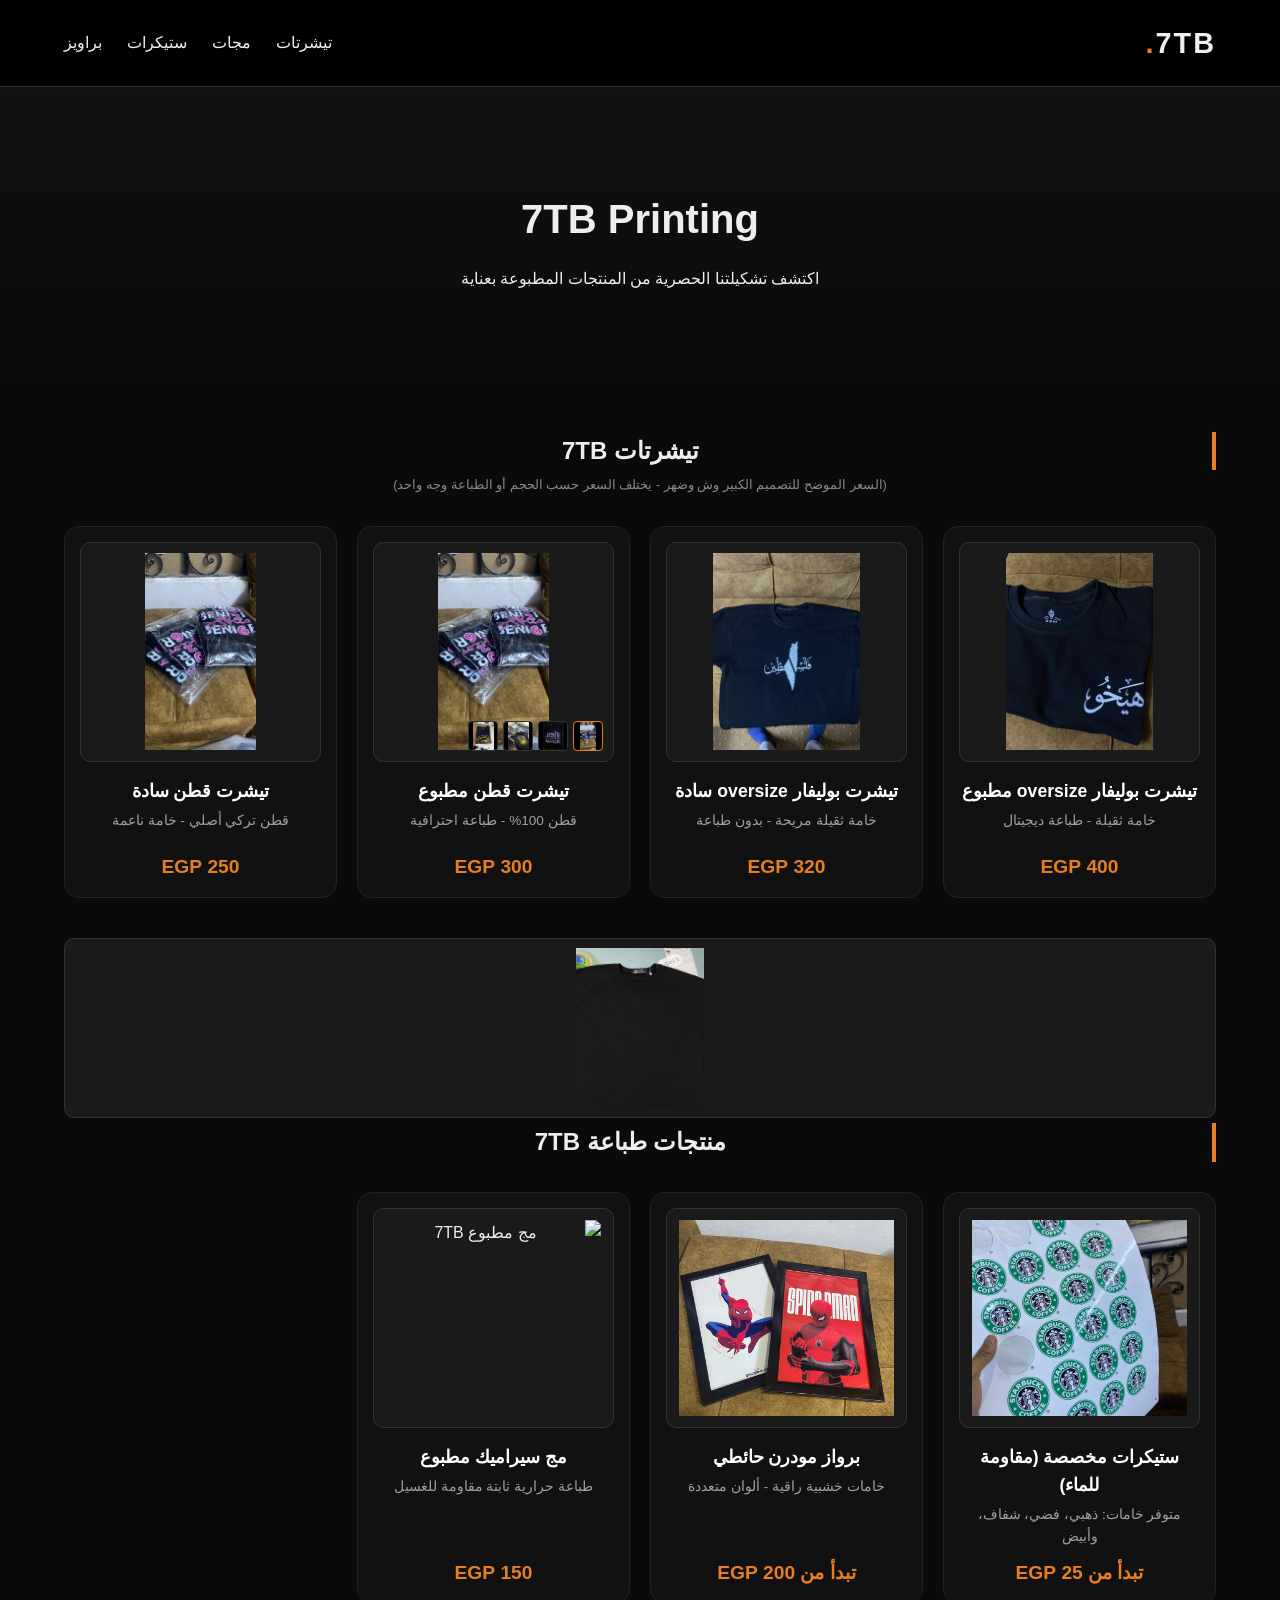
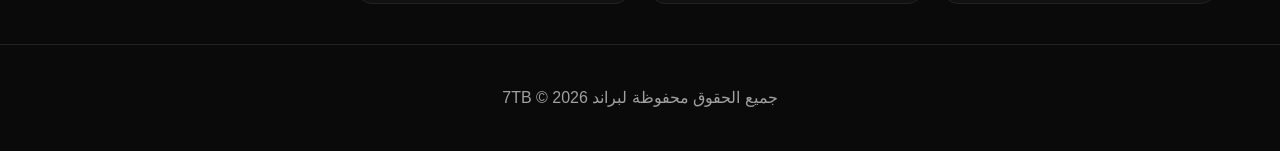
==== index.html @ 965ba831 "add coton" ====
<!DOCTYPE html>
<html lang="ar" dir="rtl">

<head>
    <meta charset="UTF-8">
    <meta name="viewport" content="width=device-width, initial-scale=1.0">
    <title>متجر 7TB | الصفحة الرئيسية</title>
    <link rel="stylesheet" href="style.css">
    <style>
      
        .products-grid {
            display: grid;
            grid-template-columns: repeat(auto-fill, minmax(250px, 1fr));
            gap: 20px;
            margin-bottom: 40px;
        }

        .product-card {
            background: #111;
            border-radius: 15px;
            padding: 15px;
            border: 1px solid #222;
            text-align: center;
            display: flex;
            flex-direction: column;
            justify-content: space-between;
            box-sizing: border-box;
            transition: transform 0.3s ease;
        }

        .product-card:hover {
            transform: translateY(-5px);
        }

        .product-card a {
            text-decoration: none;
            color: inherit;
            display: flex;
            flex-direction: column;
            height: 100%;
        }

        .product-image-wrapper {
            width: 100%;
            height: 220px;
            background: #1a1a1a;
            border-radius: 10px;
            display: flex;
            align-items: center;
            justify-content: center;
            overflow: hidden;
            position: relative;
            border: 1px solid #333;
        }

        .product-image-wrapper img.main-img {
            max-width: 90%;
            max-height: 90%;
            object-fit: contain;
            transition: transform 0.3s ease;
        }

        .product-card:hover .product-image-wrapper img.main-img {
            transform: scale(1.05);
        }

        .product-info {
            margin-top: 15px;
            display: flex;
            flex-direction: column;
            flex-grow: 1;
            justify-content: space-between;
        }

        .product-info h3 {
            font-size: 1.1rem;
            margin: 0 0 5px 0;
            color: #fff;
        }

        .product-info p {
            color: #a0a0a0;
            font-size: 0.85rem;
            margin: 0 0 10px 0;
            min-height: 32px; 
        }

        .product-info .price {
            color: #e67e22;
            font-weight: bold;
            font-size: 1.2rem;
            margin-top: auto;
        }

        
        .thumb-container {
            position: absolute;
            bottom: 10px;
            right: 10px;
            display: flex;
            gap: 5px;
        }

        .thumb-container img {
            width: 30px;
            height: 30px;
            border-radius: 4px;
            border: 1px solid #333;
            background: #000;
            object-fit: contain;
        }

        .thumb-container img.active {
            border-color: #e67e22;
        }
    </style>
</head>

<body>

    <header>
        <nav class="container">
            <div class="logo">7TB<span>.</span></div>
            <ul>
                <li><a href="#tshirts">تيشرتات</a></li>
                <li><a href="#mugs">مجات</a></li>
                <li><a href="#stickers">ستيكرات</a></li>
                <li><a href="#frames">براويز</a></li>
            </ul>
        </nav>
    </header>

    <section class="hero">
        <h1>7TB Printing</h1>
        <p>اكتشف تشكيلتنا الحصرية من المنتجات المطبوعة بعناية</p>
    </section>

    <main class="container">
        
        <!-- قسم التيشرتات -->
        <h2 id="tshirts" class="section-title" style="text-align: center; margin-bottom: 5px;">تيشرتات 7TB</h2>
        <p style="text-align: center; color: #888; font-size: 0.8rem; margin-bottom: 30px;">
            (السعر الموضح للتصميم الكبير وش وضهر - يختلف السعر حسب الحجم أو الطباعة وجه واحد)
        </p>
        
        <div class="products-grid">

            
            <div class="product-card">
                <a href="bolivar.html">
                    <div class="product-image-wrapper">
                        <img src="bolivar_print1.jpg" alt="بوليفار مطبوع" class="main-img">
                    </div>
                    <div class="product-info">
                        <h3>تيشرت بوليفار oversize مطبوع</h3>
                        <p>خامة ثقيلة - طباعة ديجيتال</p>
                        <span class="price">400 EGP</span>
                    </div>
                </a>
            </div>

            
            <div class="product-card">
                <a href="bolivar_plain.html">
                    <div class="product-image-wrapper">
                        <img src="./bolivar_print4.jpg" alt="بوليفار سادة" class="main-img">
                    </div>
                    <div class="product-info">
                        <h3>تيشرت بوليفار oversize سادة</h3>
                        <p>خامة ثقيلة مريحة - بدون طباعة</p>
                        <span class="price">320 EGP</span>
                    </div>
                </a>
            </div>

            
            <div class="product-card">
                <a href="cotton.html">
                    <div class="product-image-wrapper">
                        <img src="./cotton_print1.jpg" alt="قطن مطبوع" class="main-img">
                        <div class="thumb-container">
                            <img src="./cotton_print1.jpg" class="active">
                            <img src="./cotton_print2.jpg">
                            <img src="./cotton_print3.JPG">
                            <img src="./cotton_print4.JPG">
                        </div>
                    </div>
                    <div class="product-info">
                        <h3>تيشرت قطن مطبوع</h3>
                        <p>قطن 100% - طباعة احترافية</p>
                        <span class="price">300 EGP</span>
                    </div>
                </a>
            </div>

           
            <div class="product-card">
                <a href="cotton_plain.html">
                    <div class="product-image-wrapper">
                        <img src="./cotton_print1.jpg" alt="قطن سادة" class="main-img">
                    </div>
                    <div class="product-info">
                        <h3>تيشرت قطن سادة</h3>
                        <p>قطن تركي أصلي - خامة ناعمة</p>
                        <span class="price">250 EGP</span>
                    </div>
                </a>
            </div>

        </div>

        
        <div class="product-image-wrapper" style="width: 100%; height: 180px; background: #1a1a1a; border-radius: 10px; display: flex; align-items: center; justify-content: center; overflow: hidden;">
            <img src="./cotton_plain.jpeg" alt="قطن سادة" style="max-width: 90%; max-height: 90%; object-fit: contain;">
        </div>
        <h2 class="section-title" style="text-align: center; margin-top: 5px; margin-bottom: 30px;">منتجات طباعة 7TB</h2>
        
        <div class="products-grid">
            
           
            <div class="product-card" id="stickers">
                <a href="stickers.html">
                    <div class="product-image-wrapper">
                        <img src="sticker2.jpg" alt="ستيكرات 7TB" class="main-img" style="width: 100%; height: 100%; object-fit: cover;">
                    </div>
                    <div class="product-info">
                        <h3>ستيكرات مخصصة (مقاومة للماء)</h3>
                        <p>متوفر خامات: ذهبي، فضي، شفاف، وأبيض</p>
                        <span class="price">تبدأ من 25 EGP</span>
                    </div>
                </a>
            </div>

            
            <div class="product-card" id="frames">
                <a href="frame.html">
                    <div class="product-image-wrapper">
                        <img src="frame.jpg" alt="برواز 7TB" class="main-img" style="width: 100%; height: 100%; object-fit: cover;">
                    </div>
                    <div class="product-info">
                        <h3>برواز مودرن حائطي</h3>
                        <p>خامات خشبية راقية - ألوان متعددة</p>
                        <span class="price">تبدأ من 200 EGP</span>
                    </div>
                </a>
            </div>

            
            <div class="product-card" id="mugs">
                <a href="mug.html">
                    <div class="product-image-wrapper">
                        <img src="mug.jpg" alt="مج مطبوع 7TB" class="main-img" style="width: 100%; height: 100%; object-fit: cover;">
                    </div>
                    <div class="product-info">
                        <h3>مج سيراميك مطبوع</h3>
                        <p>طباعة حرارية ثابتة مقاومة للغسيل</p>
                        <span class="price">150 EGP</span>
                    </div>
                </a>
            </div>

        </div>

    </main>

    <footer>
        <p>جميع الحقوق محفوظة لبراند 7TB &copy; 2026</p>
    </footer>

</body>
</html>
---- style.css ----
/* الألوان الأساسية: أسود وفحمي مع لمسة ذهبية أو برتقالية */
:root {
    --bg-dark: #0a0a0a;
    --card-bg: #1a1a1a;
    --accent: #e67e22; /* لون التميز */
    --text-light: #eeeeee;
    --text-muted: #a0a0a0;
}

* {
    margin: 0;
    padding: 0;
    box-sizing: border-box;
    font-family: 'Cairo', sans-serif; /* يفضل استدعاء خط Cairo من Google Fonts */
}

body {
    background-color: var(--bg-dark);
    color: var(--text-light);
    line-height: 1.6;
}

.container {
    width: 90%;
    max-width: 1200px;
    margin: auto;
}

/* القائمة العلوية */
header {
    background: rgba(0, 0, 0, 0.9);
    padding: 20px 0;
    border-bottom: 1px solid #333;
    position: sticky;
    top: 0;
    z-index: 1000;
}

nav {
    display: flex;
    justify-content: space-between;
    align-items: center;
}

.logo {
    font-size: 1.8rem;
    font-weight: 800;
    letter-spacing: 2px;
}

.logo span {
    color: var(--accent);
}

nav ul {
    display: flex;
    list-style: none;
}

nav ul li {
    margin-right: 25px;
}

nav ul li a {
    color: var(--text-light);
    text-decoration: none;
    transition: 0.3s;
}

nav ul li a:hover {
    color: var(--accent);
}

/* Hero Section */
.hero {
    text-align: center;
    padding: 100px 20px;
    background: linear-gradient(to bottom, #111, #0a0a0a);
}

.hero h1 {
    font-size: 2.5rem;
    margin-bottom: 15px;
}

/* الشبكة البرمجية للمنتجات */
.section-title {
    margin: 40px 0 20px;
    border-right: 4px solid var(--accent);
    padding-right: 15px;
}

.products-grid {
    display: grid;
    grid-template-columns: repeat(auto-fit, minmax(250px, 1fr));
    gap: 30px;
    margin-bottom: 50px;
}

.product-card {
    background: var(--card-bg);
    padding: 20px;
    border-radius: 15px;
    transition: transform 0.3s ease;
    border: 1px solid #222;
}

.product-card:hover {
    transform: translateY(-10px);
    border-color: var(--accent);
}

.img-placeholder {
    background: #333;
    height: 200px;
    border-radius: 10px;
    display: flex;
    align-items: center;
    justify-content: center;
    margin-bottom: 15px;
    color: #555;
    font-weight: bold;
}

.product-card h3 {
    font-size: 1.2rem;
    margin-bottom: 10px;
}

.product-card p {
    color: var(--text-muted);
    font-size: 0.9rem;
    margin-bottom: 15px;
}

.price {
    color: var(--accent);
    font-weight: bold;
    font-size: 1.1rem;
}

footer {
    text-align: center;
    padding: 40px;
    border-top: 1px solid #222;
    color: var(--text-muted);
}
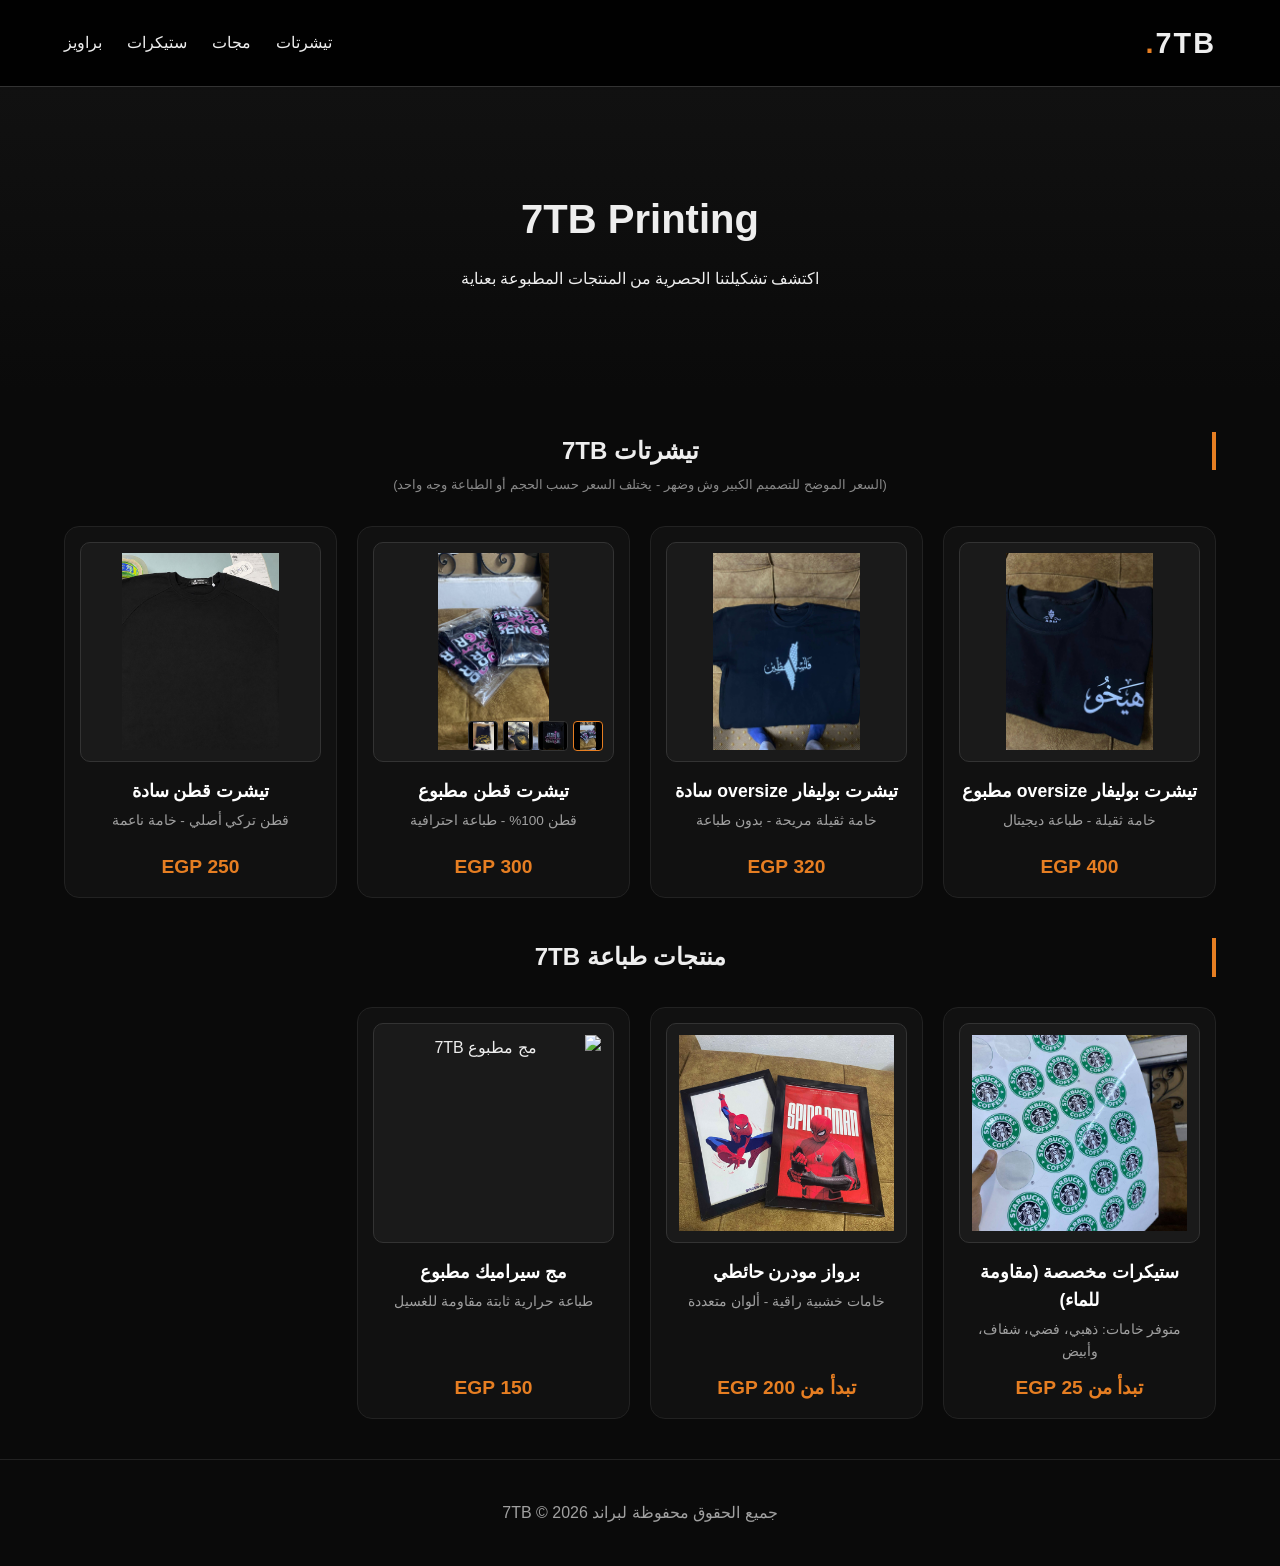
==== commit a20c28c4: "fix conflict" ====
--- a/index.html
+++ b/index.html
@@ -7,7 +7,7 @@
     <title>متجر 7TB | الصفحة الرئيسية</title>
     <link rel="stylesheet" href="style.css">
     <style>
-      
+        /* تنسيقات إضافية لضمان تطابق وتناسق الكروت تماماً وتجاوبها مع الشاشات */
         .products-grid {
             display: grid;
             grid-template-columns: repeat(auto-fill, minmax(250px, 1fr));
@@ -82,7 +82,7 @@
             color: #a0a0a0;
             font-size: 0.85rem;
             margin: 0 0 10px 0;
-            min-height: 32px; 
+            min-height: 32px; /* لتوحيد المساحة حتى لو كان الوصف سطر واحد */
         }
 
         .product-info .price {
@@ -92,7 +92,7 @@
             margin-top: auto;
         }
 
-        
+        /* استايل مصغرات الصور لتيشرت القطن المطبوع */
         .thumb-container {
             position: absolute;
             bottom: 10px;
@@ -145,11 +145,11 @@
         
         <div class="products-grid">
 
-            
+            <!-- كارت 1: تيشرت بوليفار مطبوع -->
             <div class="product-card">
                 <a href="bolivar.html">
                     <div class="product-image-wrapper">
-                        <img src="bolivar_print1.jpg" alt="بوليفار مطبوع" class="main-img">
+                        <img src="./bolivar_print1.jpg" alt="بوليفار مطبوع" class="main-img">
                     </div>
                     <div class="product-info">
                         <h3>تيشرت بوليفار oversize مطبوع</h3>
@@ -159,7 +159,7 @@
                 </a>
             </div>
 
-            
+            <!-- كارت 2: تيشرت بوليفار سادة -->
             <div class="product-card">
                 <a href="bolivar_plain.html">
                     <div class="product-image-wrapper">
@@ -173,7 +173,7 @@
                 </a>
             </div>
 
-            
+            <!-- كارت 3: تيشرت قطن مطبوع -->
             <div class="product-card">
                 <a href="cotton.html">
                     <div class="product-image-wrapper">
@@ -193,11 +193,11 @@
                 </a>
             </div>
 
-           
+            <!-- كارت 4: تيشرت قطن سادة -->
             <div class="product-card">
                 <a href="cotton_plain.html">
                     <div class="product-image-wrapper">
-                        <img src="./cotton_print1.jpg" alt="قطن سادة" class="main-img">
+                        <img src="./cotton_plain.jpeg" alt="قطن سادة" class="main-img">
                     </div>
                     <div class="product-info">
                         <h3>تيشرت قطن سادة</h3>
@@ -209,19 +209,16 @@
 
         </div>
 
-        
-        <div class="product-image-wrapper" style="width: 100%; height: 180px; background: #1a1a1a; border-radius: 10px; display: flex; align-items: center; justify-content: center; overflow: hidden;">
-            <img src="./cotton_plain.jpeg" alt="قطن سادة" style="max-width: 90%; max-height: 90%; object-fit: contain;">
-        </div>
+        <!-- قسم باقي المنتجات (مجات، ستيكرات، براويز) -->
         <h2 class="section-title" style="text-align: center; margin-top: 5px; margin-bottom: 30px;">منتجات طباعة 7TB</h2>
         
         <div class="products-grid">
             
-           
+            <!-- كارت 5: الاستيكرات -->
             <div class="product-card" id="stickers">
                 <a href="stickers.html">
                     <div class="product-image-wrapper">
-                        <img src="sticker2.jpg" alt="ستيكرات 7TB" class="main-img" style="width: 100%; height: 100%; object-fit: cover;">
+                        <img src="./sticker2.jpg" alt="ستيكرات 7TB" class="main-img" style="width: 100%; height: 100%; object-fit: cover;">
                     </div>
                     <div class="product-info">
                         <h3>ستيكرات مخصصة (مقاومة للماء)</h3>
@@ -231,11 +228,11 @@
                 </a>
             </div>
 
-            
+            <!-- كارت 6: البراويز -->
             <div class="product-card" id="frames">
                 <a href="frame.html">
                     <div class="product-image-wrapper">
-                        <img src="frame.jpg" alt="برواز 7TB" class="main-img" style="width: 100%; height: 100%; object-fit: cover;">
+                        <img src="./frame.jpg" alt="برواز 7TB" class="main-img" style="width: 100%; height: 100%; object-fit: cover;">
                     </div>
                     <div class="product-info">
                         <h3>برواز مودرن حائطي</h3>
@@ -245,11 +242,11 @@
                 </a>
             </div>
 
-            
+            <!-- كارت 7: المجات -->
             <div class="product-card" id="mugs">
                 <a href="mug.html">
                     <div class="product-image-wrapper">
-                        <img src="mug.jpg" alt="مج مطبوع 7TB" class="main-img" style="width: 100%; height: 100%; object-fit: cover;">
+                        <img src="./mug.JPG" alt="مج مطبوع 7TB" class="main-img" style="width: 100%; height: 100%; object-fit: cover;">
                     </div>
                     <div class="product-info">
                         <h3>مج سيراميك مطبوع</h3>
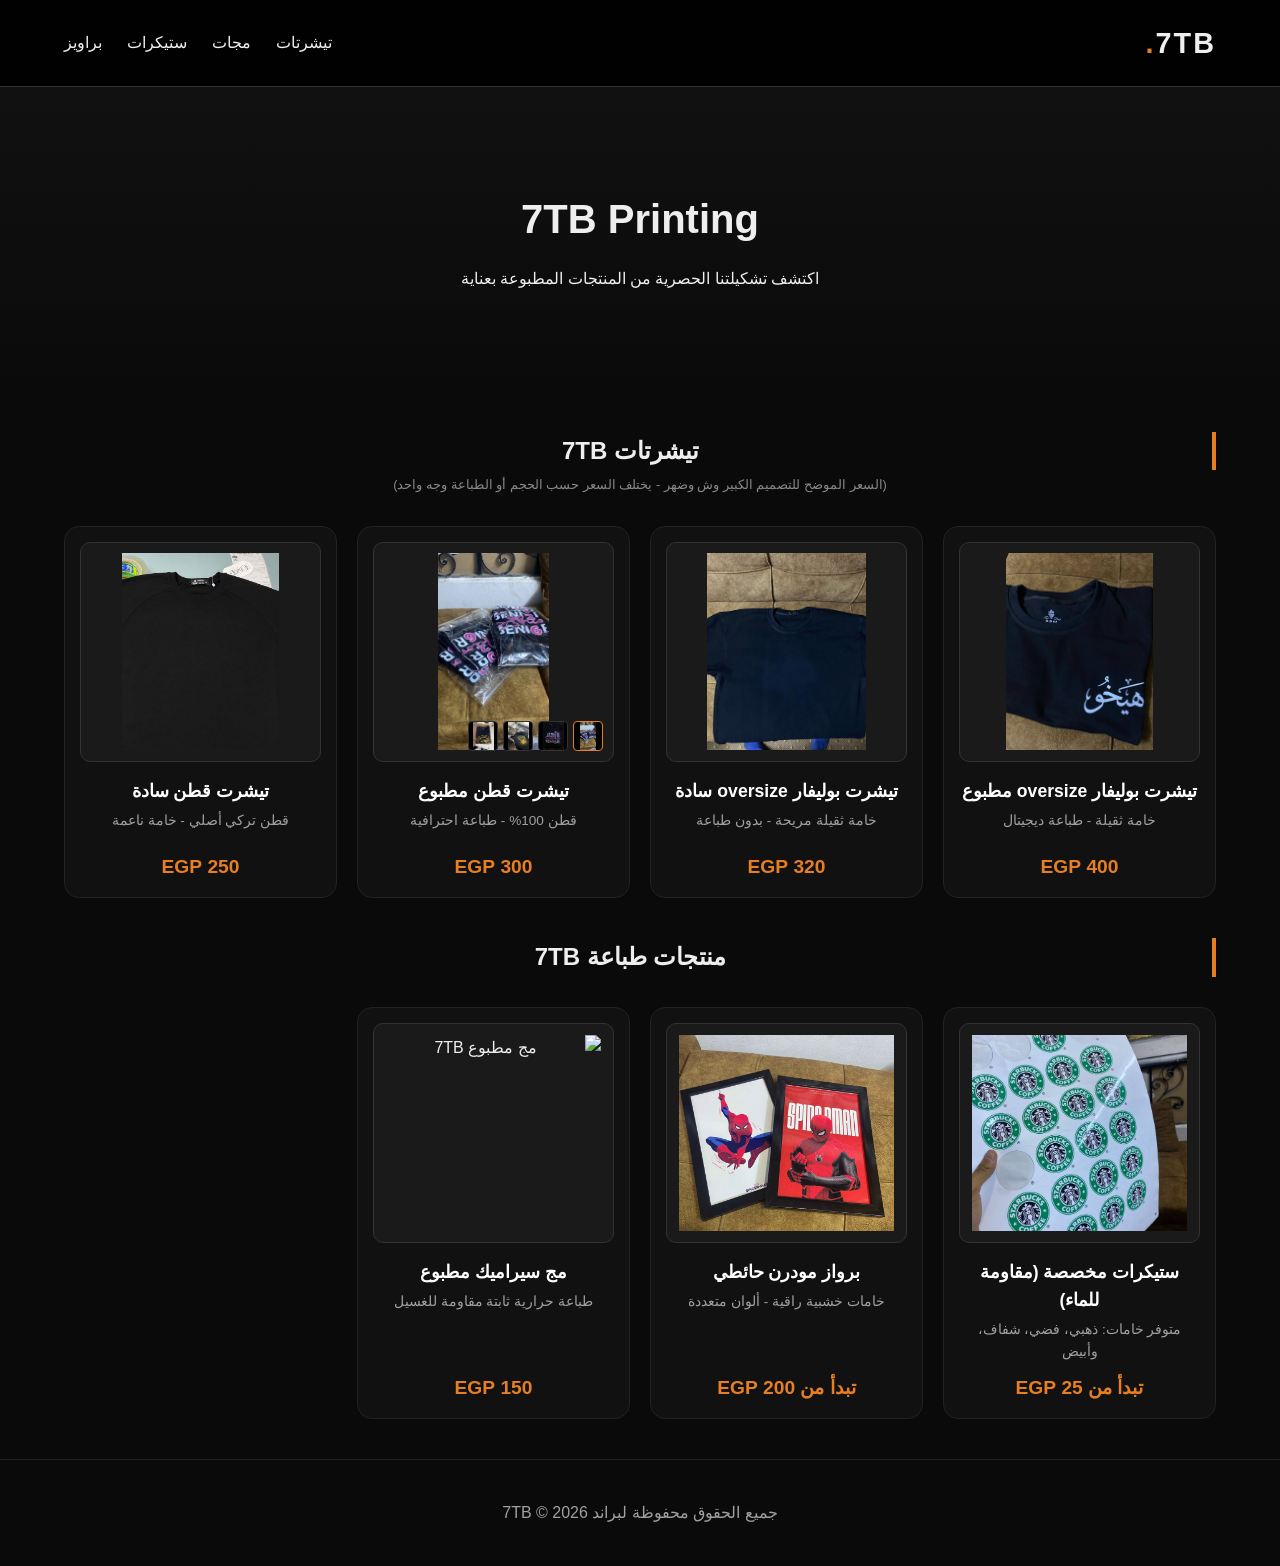
==== commit 0a6cb66a: "add bolivar plaint image" ====
--- a/index.html
+++ b/index.html
@@ -7,7 +7,7 @@
     <title>متجر 7TB | الصفحة الرئيسية</title>
     <link rel="stylesheet" href="style.css">
     <style>
-        /* تنسيقات إضافية لضمان تطابق وتناسق الكروت تماماً وتجاوبها مع الشاشات */
+      
         .products-grid {
             display: grid;
             grid-template-columns: repeat(auto-fill, minmax(250px, 1fr));
@@ -82,7 +82,7 @@
             color: #a0a0a0;
             font-size: 0.85rem;
             margin: 0 0 10px 0;
-            min-height: 32px; /* لتوحيد المساحة حتى لو كان الوصف سطر واحد */
+            min-height: 32px; 
         }
 
         .product-info .price {
@@ -92,7 +92,7 @@
             margin-top: auto;
         }
 
-        /* استايل مصغرات الصور لتيشرت القطن المطبوع */
+        
         .thumb-container {
             position: absolute;
             bottom: 10px;
@@ -163,7 +163,7 @@
             <div class="product-card">
                 <a href="bolivar_plain.html">
                     <div class="product-image-wrapper">
-                        <img src="./bolivar_print4.jpg" alt="بوليفار سادة" class="main-img">
+                        <img src="./bolivar_plaint.jpeg" alt="بوليفار سادة" class="main-img">
                     </div>
                     <div class="product-info">
                         <h3>تيشرت بوليفار oversize سادة</h3>
@@ -209,7 +209,7 @@
 
         </div>
 
-        <!-- قسم باقي المنتجات (مجات، ستيكرات، براويز) -->
+        
         <h2 class="section-title" style="text-align: center; margin-top: 5px; margin-bottom: 30px;">منتجات طباعة 7TB</h2>
         
         <div class="products-grid">
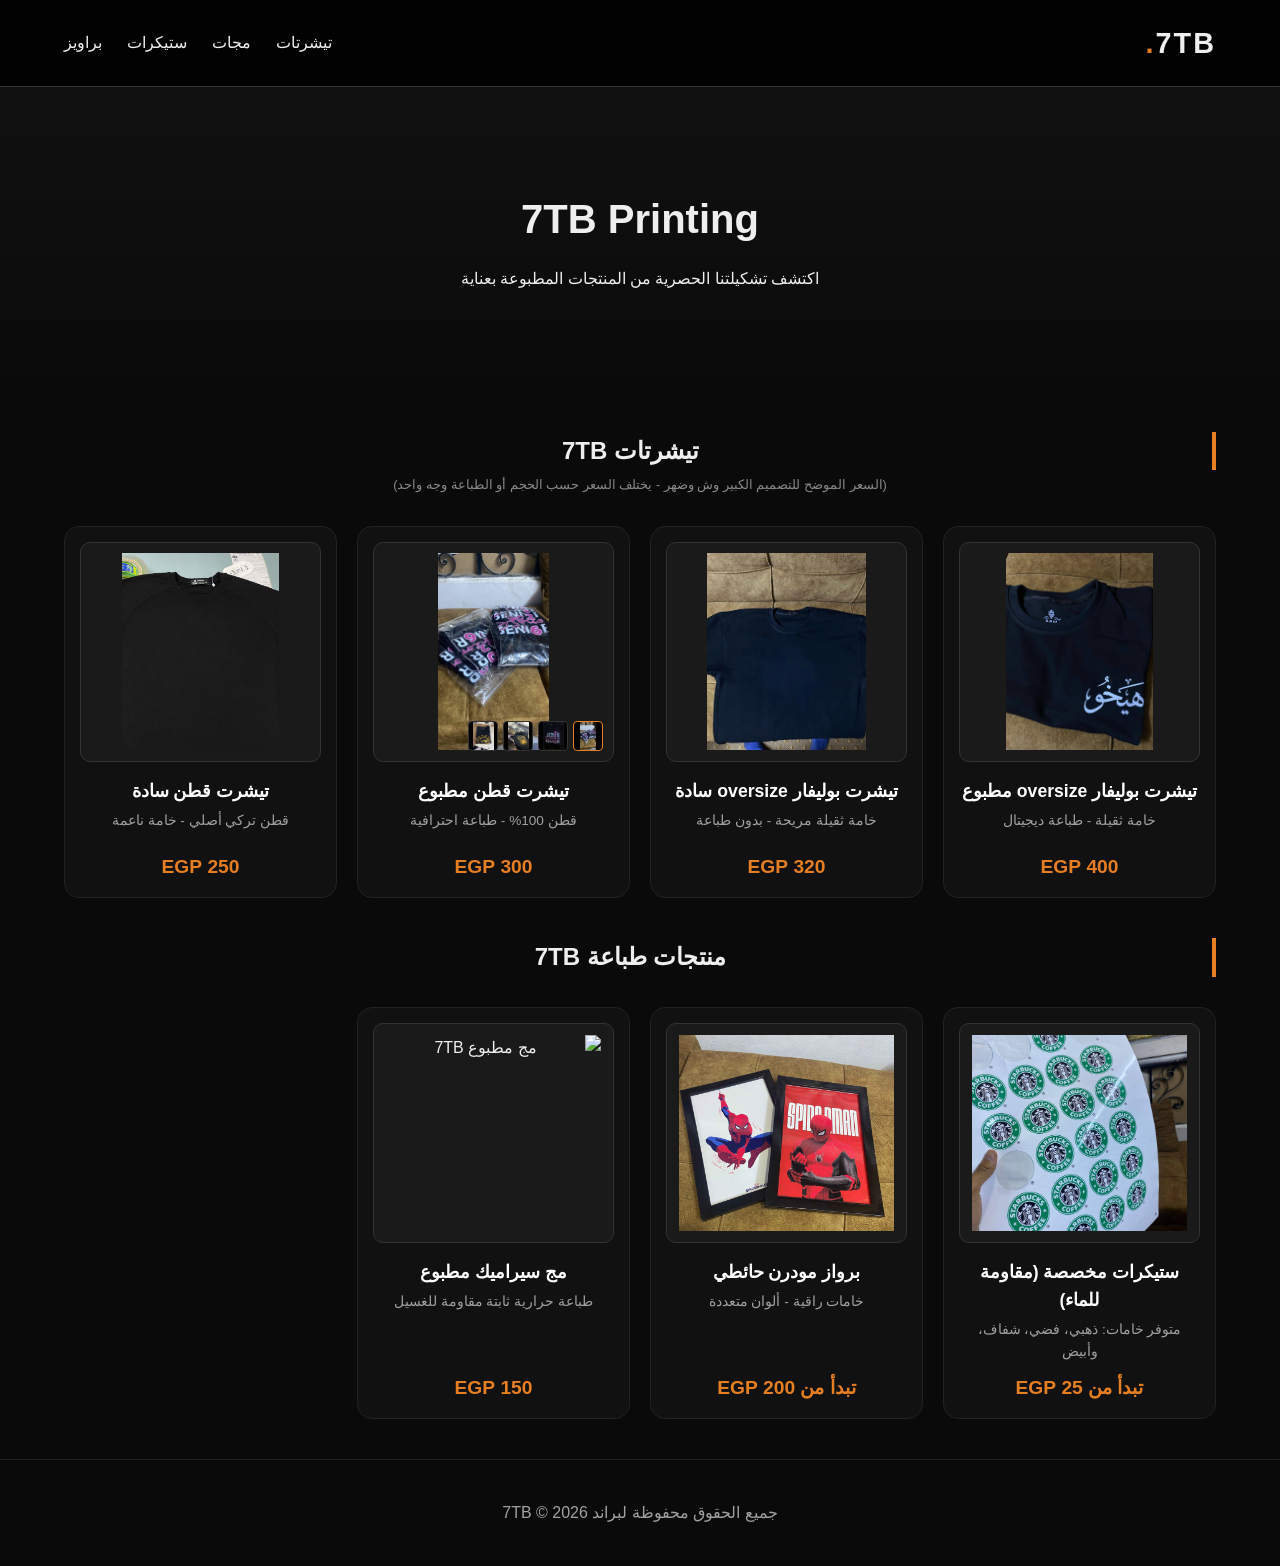
==== commit f4dd8e09: "Add files via upload" ====
--- a/index.html
+++ b/index.html
@@ -236,7 +236,7 @@
                     </div>
                     <div class="product-info">
                         <h3>برواز مودرن حائطي</h3>
-                        <p>خامات خشبية راقية - ألوان متعددة</p>
+                        <p>خامات  راقية - ألوان متعددة</p>
                         <span class="price">تبدأ من 200 EGP</span>
                     </div>
                 </a>
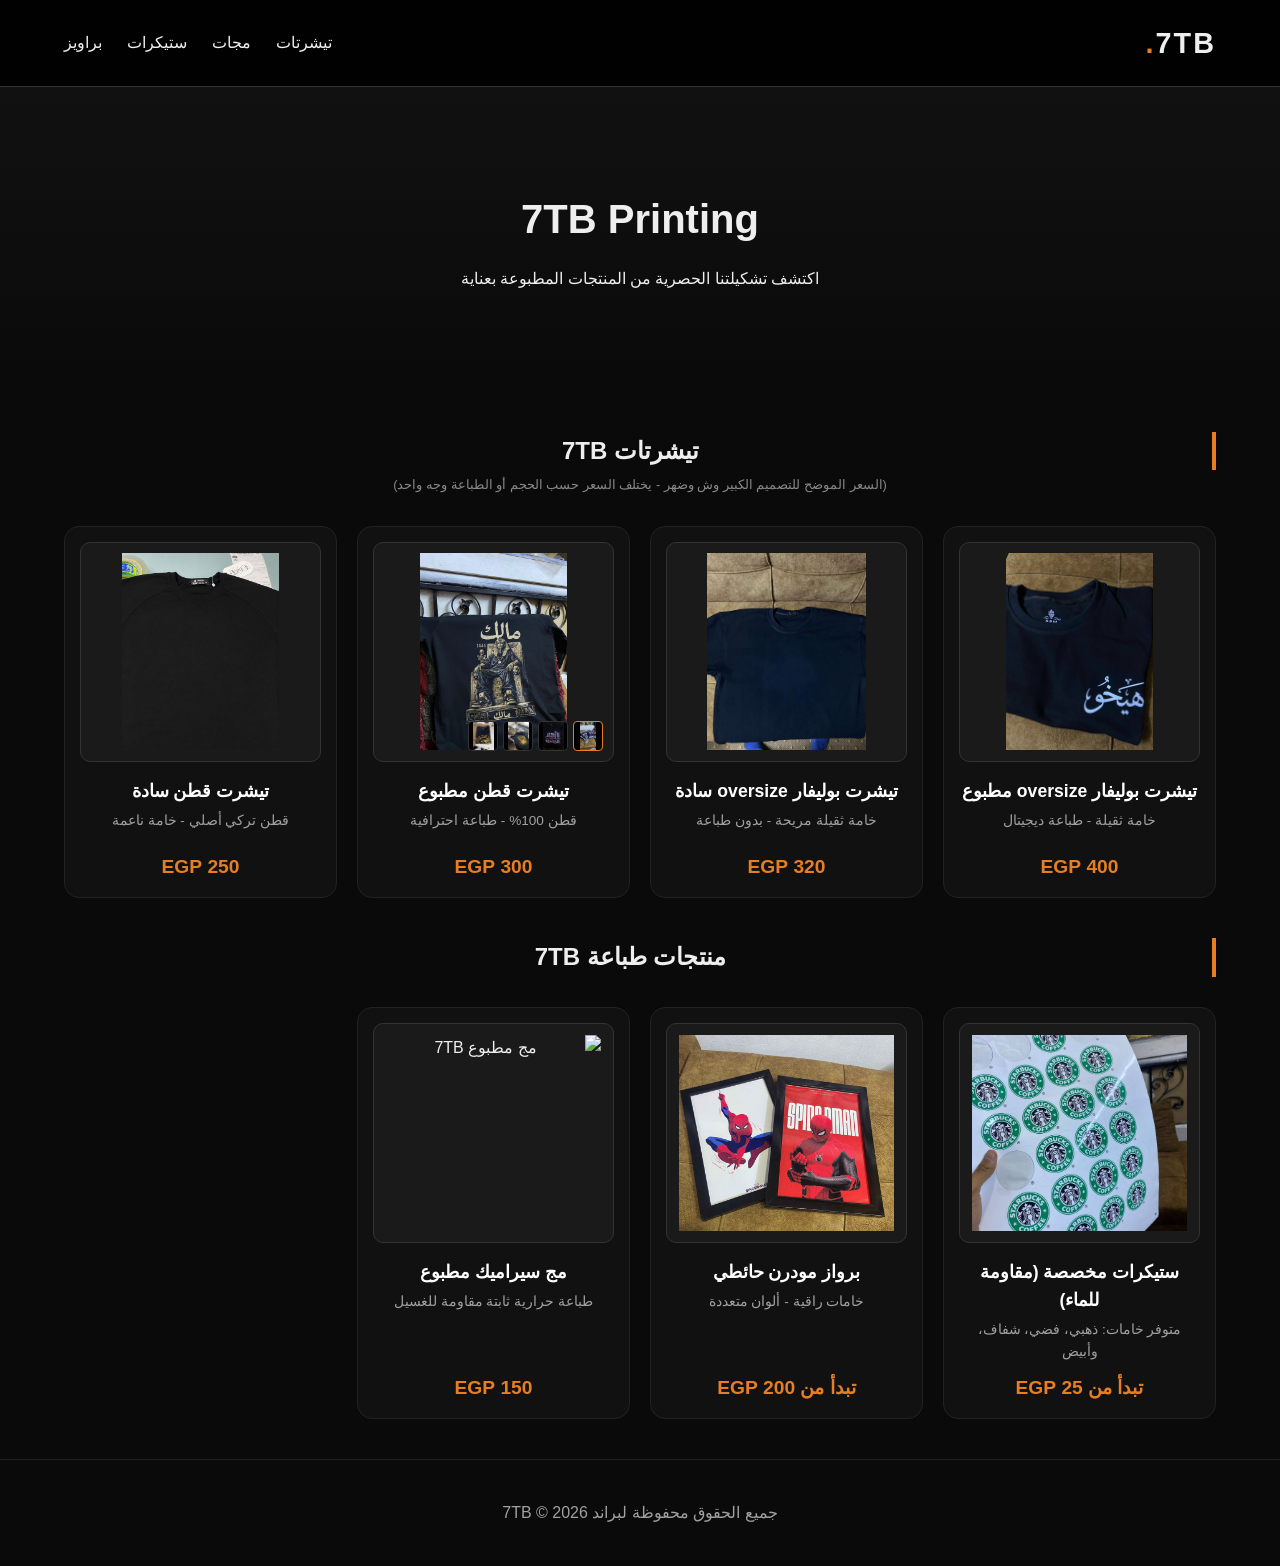
==== commit 44b30843: "add malak image in cotton.html" ====
--- a/index.html
+++ b/index.html
@@ -177,7 +177,7 @@
             <div class="product-card">
                 <a href="cotton.html">
                     <div class="product-image-wrapper">
-                        <img src="./cotton_print1.jpg" alt="قطن مطبوع" class="main-img">
+                        <img src="./Malak_coton.jpeg" alt="قطن مطبوع" class="main-img">
                         <div class="thumb-container">
                             <img src="./cotton_print1.jpg" class="active">
                             <img src="./cotton_print2.jpg">
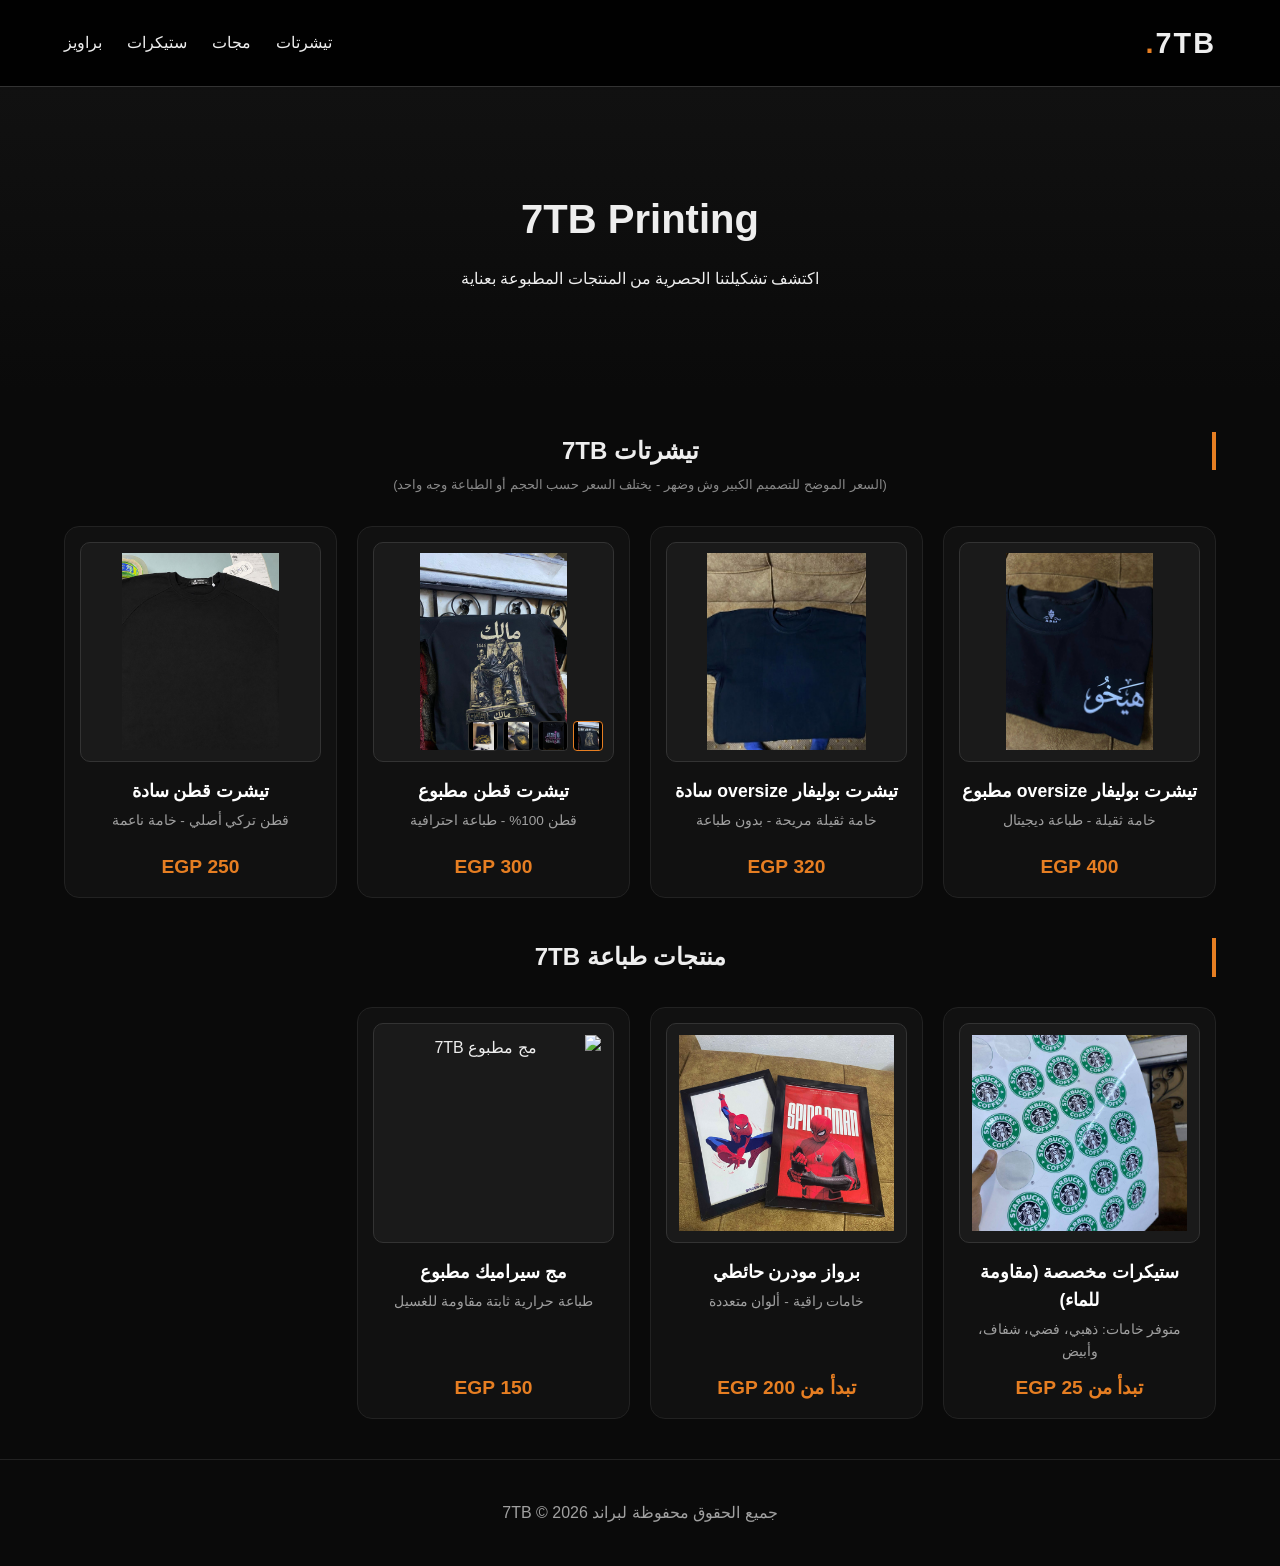
==== commit 53d37120: "fix something" ====
--- a/index.html
+++ b/index.html
@@ -179,7 +179,7 @@
                     <div class="product-image-wrapper">
                         <img src="./Malak_coton.jpeg" alt="قطن مطبوع" class="main-img">
                         <div class="thumb-container">
-                            <img src="./cotton_print1.jpg" class="active">
+                            <img src="./Malak_coton.jpeg" class="active">
                             <img src="./cotton_print2.jpg">
                             <img src="./cotton_print3.JPG">
                             <img src="./cotton_print4.JPG">
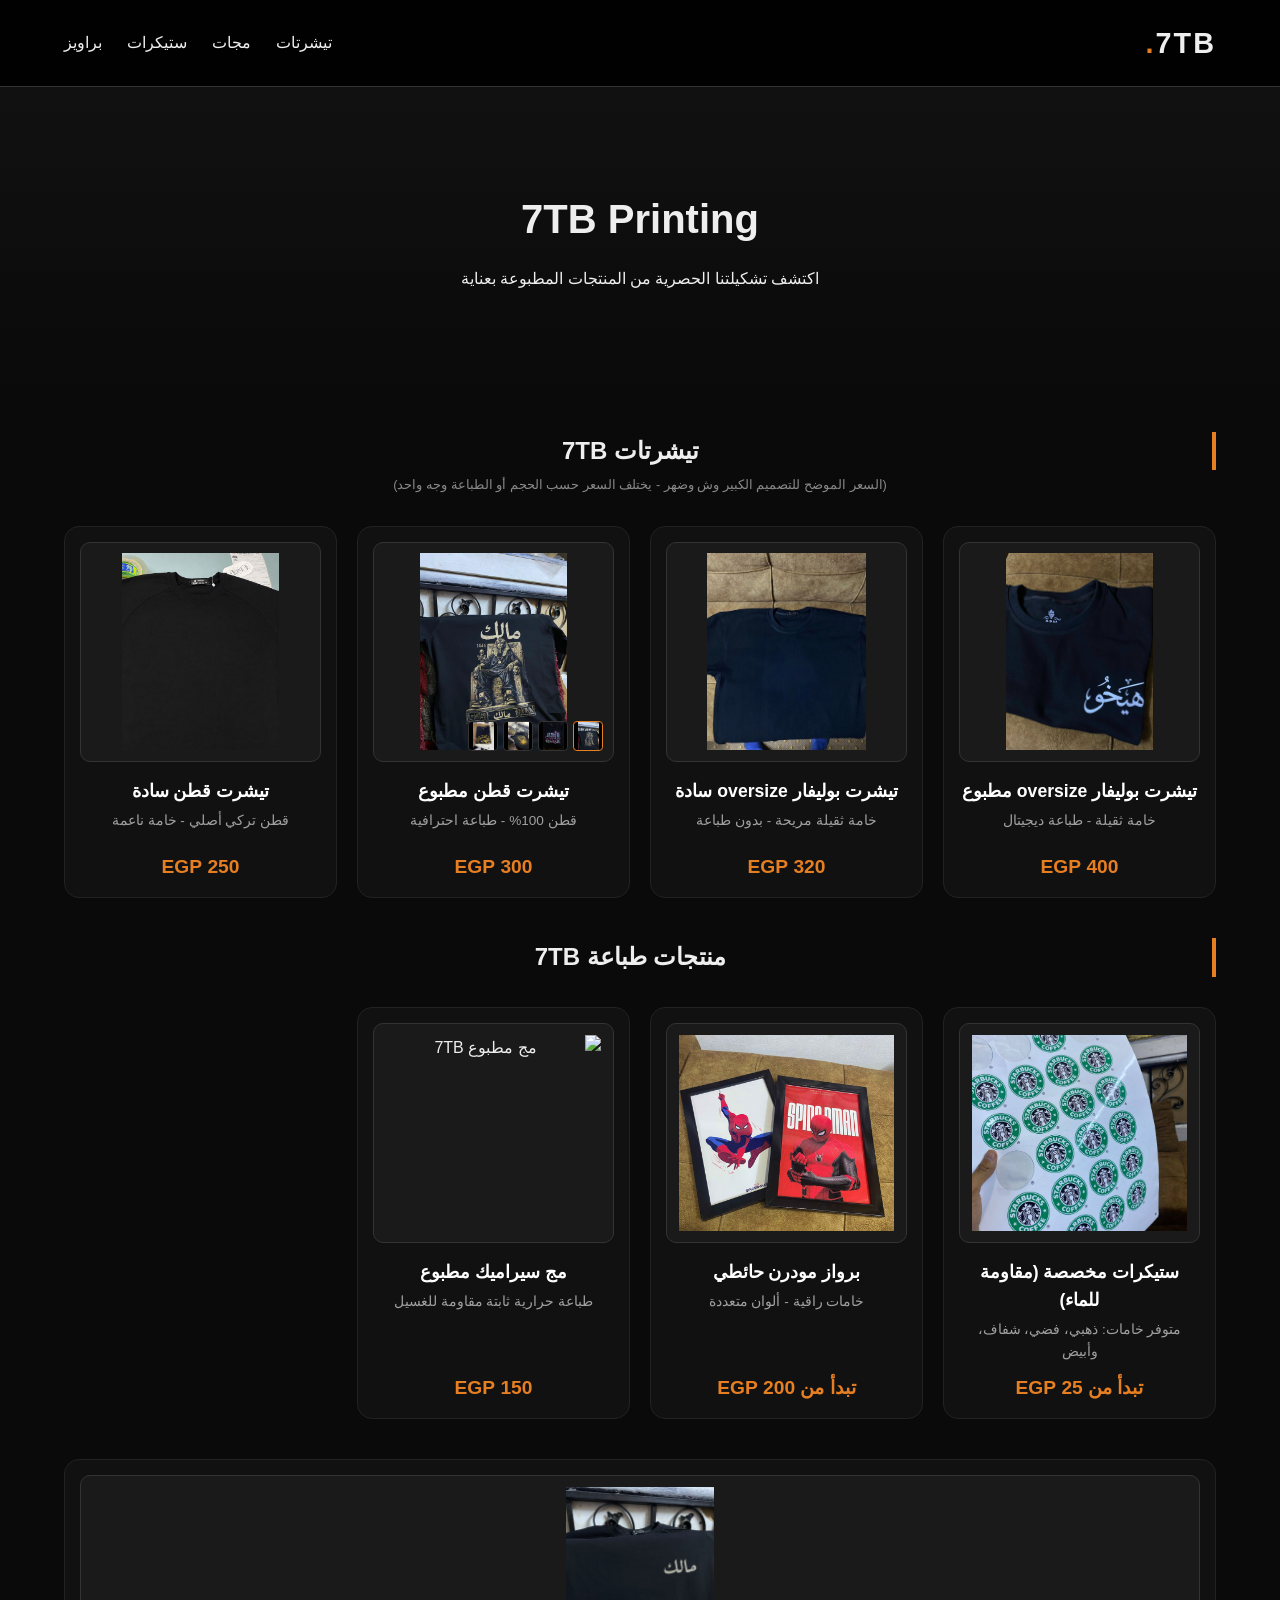
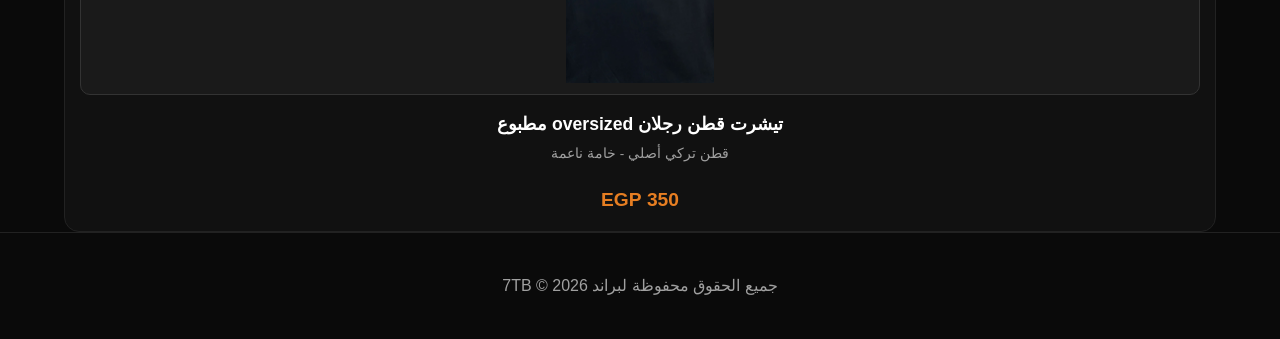
==== commit 0e32b6e4: "add cotton oversize printed" ====
--- a/index.html
+++ b/index.html
@@ -258,6 +258,22 @@
 
         </div>
 
+        <!-- كارت 8: تيشرت قطن سادة -->
+            <div class="product-card">
+                <a href="./cotton_oversize.html">
+                    <div class="product-image-wrapper">
+                        <img src="./Malak2.jpeg" alt="قطن سادة" class="main-img">
+                    </div>
+                    <div class="product-info">
+                        <h3>تيشرت قطن رجلان oversized مطبوع</h3>
+                        <p>قطن تركي أصلي - خامة ناعمة</p>
+                        <span class="price">350 EGP</span>
+                    </div>
+                </a>
+            </div>
+
+        </div>
+
     </main>
 
     <footer>
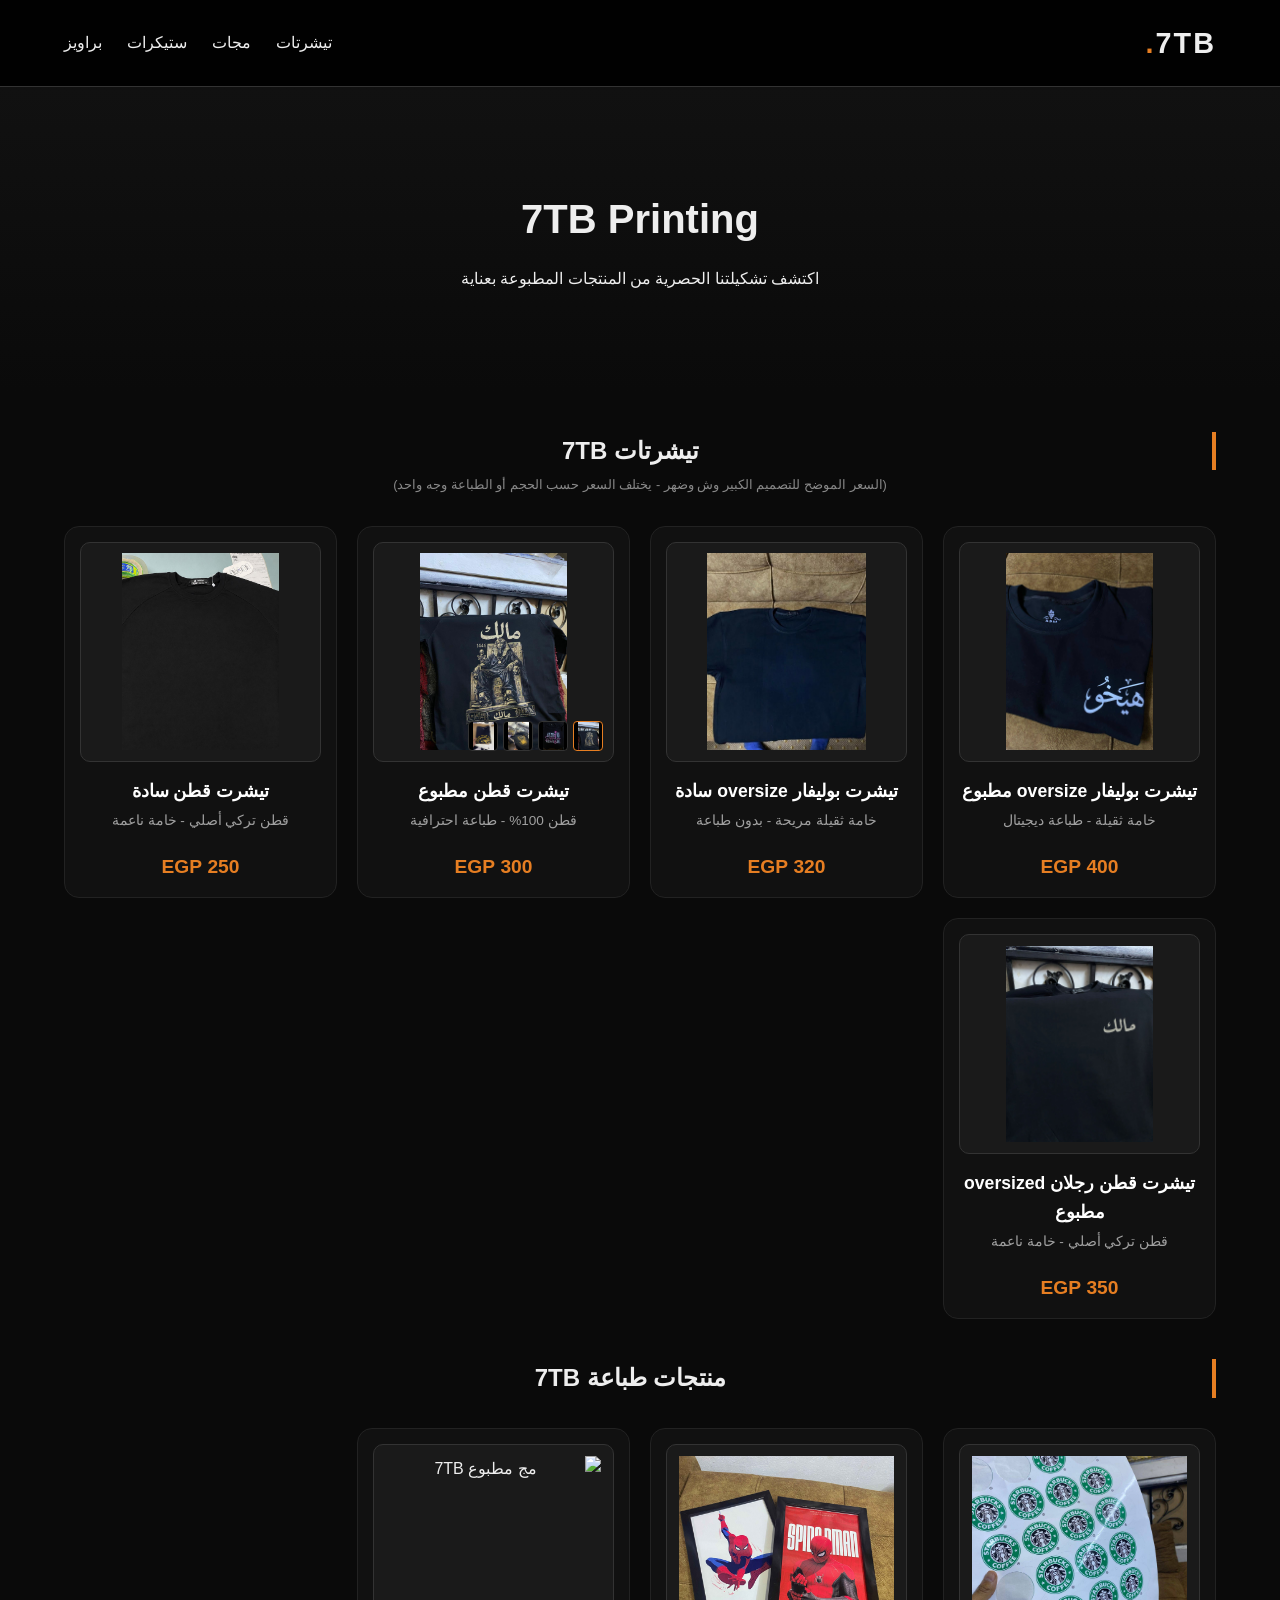
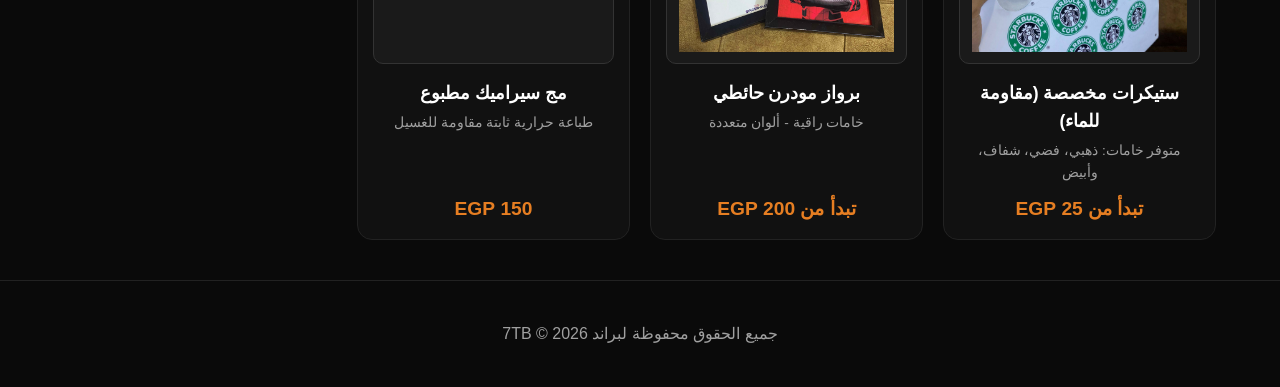
==== commit 4612efc0: "fixed" ====
--- a/index.html
+++ b/index.html
@@ -7,7 +7,6 @@
     <title>متجر 7TB | الصفحة الرئيسية</title>
     <link rel="stylesheet" href="style.css">
     <style>
-      
         .products-grid {
             display: grid;
             grid-template-columns: repeat(auto-fill, minmax(250px, 1fr));
@@ -92,7 +91,6 @@
             margin-top: auto;
         }
 
-        
         .thumb-container {
             position: absolute;
             bottom: 10px;
@@ -137,7 +135,6 @@
 
     <main class="container">
         
-        <!-- قسم التيشرتات -->
         <h2 id="tshirts" class="section-title" style="text-align: center; margin-bottom: 5px;">تيشرتات 7TB</h2>
         <p style="text-align: center; color: #888; font-size: 0.8rem; margin-bottom: 30px;">
             (السعر الموضح للتصميم الكبير وش وضهر - يختلف السعر حسب الحجم أو الطباعة وجه واحد)
@@ -145,7 +142,6 @@
         
         <div class="products-grid">
 
-            <!-- كارت 1: تيشرت بوليفار مطبوع -->
             <div class="product-card">
                 <a href="bolivar.html">
                     <div class="product-image-wrapper">
@@ -159,7 +155,6 @@
                 </a>
             </div>
 
-            <!-- كارت 2: تيشرت بوليفار سادة -->
             <div class="product-card">
                 <a href="bolivar_plain.html">
                     <div class="product-image-wrapper">
@@ -173,7 +168,6 @@
                 </a>
             </div>
 
-            <!-- كارت 3: تيشرت قطن مطبوع -->
             <div class="product-card">
                 <a href="cotton.html">
                     <div class="product-image-wrapper">
@@ -193,7 +187,6 @@
                 </a>
             </div>
 
-            <!-- كارت 4: تيشرت قطن سادة -->
             <div class="product-card">
                 <a href="cotton_plain.html">
                     <div class="product-image-wrapper">
@@ -207,14 +200,25 @@
                 </a>
             </div>
 
+            <div class="product-card">
+                <a href="./cotton_oversize.html">
+                    <div class="product-image-wrapper">
+                        <img src="./Malak2.jpeg" alt="قطن سادة" class="main-img">
+                    </div>
+                    <div class="product-info">
+                        <h3>تيشرت قطن رجلان oversized مطبوع</h3>
+                        <p>قطن تركي أصلي - خامة ناعمة</p>
+                        <span class="price">350 EGP</span>
+                    </div>
+                </a>
+            </div>
+
         </div>
 
-        
         <h2 class="section-title" style="text-align: center; margin-top: 5px; margin-bottom: 30px;">منتجات طباعة 7TB</h2>
         
         <div class="products-grid">
             
-            <!-- كارت 5: الاستيكرات -->
             <div class="product-card" id="stickers">
                 <a href="stickers.html">
                     <div class="product-image-wrapper">
@@ -228,7 +232,6 @@
                 </a>
             </div>
 
-            <!-- كارت 6: البراويز -->
             <div class="product-card" id="frames">
                 <a href="frame.html">
                     <div class="product-image-wrapper">
@@ -236,13 +239,12 @@
                     </div>
                     <div class="product-info">
                         <h3>برواز مودرن حائطي</h3>
-                        <p>خامات  راقية - ألوان متعددة</p>
+                        <p>خامات راقية - ألوان متعددة</p>
                         <span class="price">تبدأ من 200 EGP</span>
                     </div>
                 </a>
             </div>
 
-            <!-- كارت 7: المجات -->
             <div class="product-card" id="mugs">
                 <a href="mug.html">
                     <div class="product-image-wrapper">
@@ -258,22 +260,6 @@
 
         </div>
 
-        <!-- كارت 8: تيشرت قطن سادة -->
-            <div class="product-card">
-                <a href="./cotton_oversize.html">
-                    <div class="product-image-wrapper">
-                        <img src="./Malak2.jpeg" alt="قطن سادة" class="main-img">
-                    </div>
-                    <div class="product-info">
-                        <h3>تيشرت قطن رجلان oversized مطبوع</h3>
-                        <p>قطن تركي أصلي - خامة ناعمة</p>
-                        <span class="price">350 EGP</span>
-                    </div>
-                </a>
-            </div>
-
-        </div>
-
     </main>
 
     <footer>
